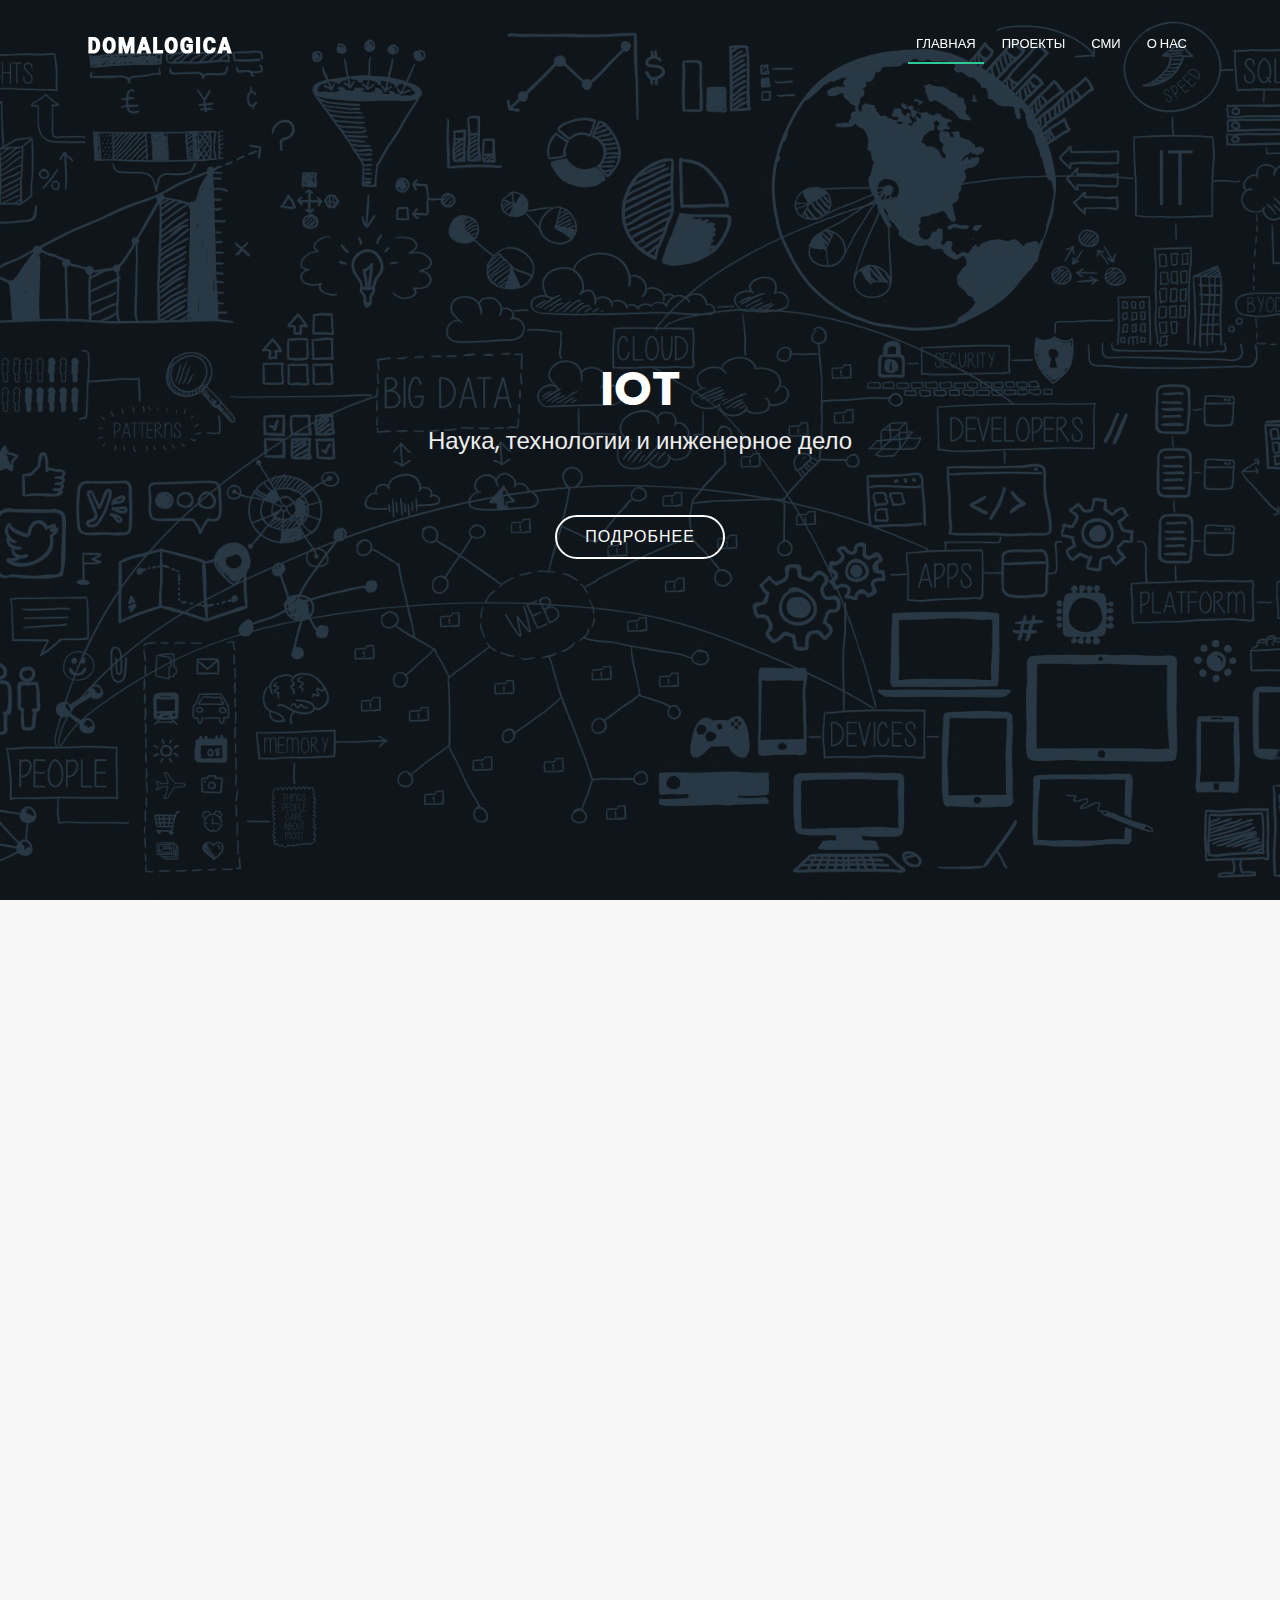
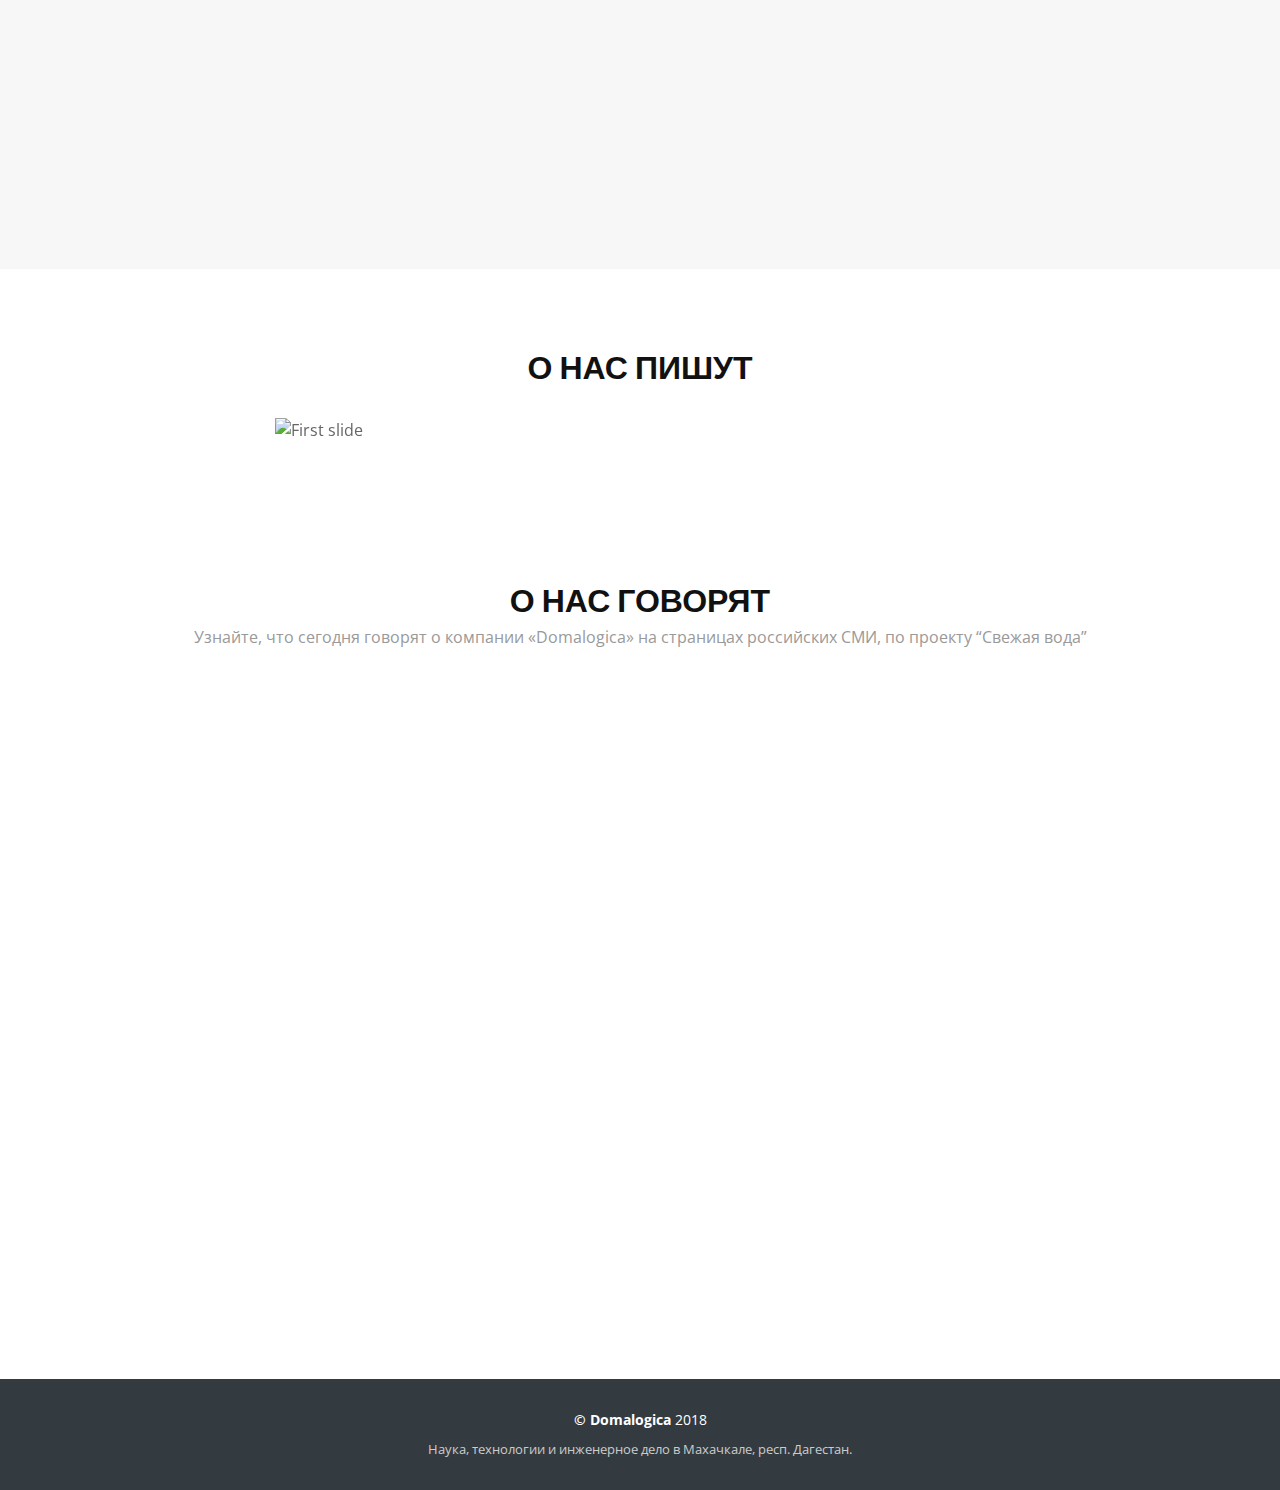
==== templates/index.html @ 46c14604 "new" ====
<!DOCTYPE html>
<html lang="en">
<head>
  <meta charset="utf-8">
  <title>Regna Bootstrap Template</title>
  <meta content="width=device-width, initial-scale=1.0" name="viewport">
  <meta content="" name="keywords">
  <meta content="" name="description">

  <!-- Favicons -->
  <link href="../static/img/favicon.png" rel="icon">
  <link href="../static/img/apple-touch-icon.png" rel="apple-touch-icon">

  <!-- Google Fonts -->
  <link href="https://fonts.googleapis.com/css?family=Open+Sans:300,300i,400,400i,700,700i|Poppins:300,400,500,700" rel="stylesheet">

  <!-- Bootstrap CSS File -->
  <link href="../static/bootstrap/css/bootstrap.min.css" rel="stylesheet">

  <!-- Libraries CSS Files -->
  <link href="../static/font-awesome/css/font-awesome.min.css" rel="stylesheet">
  <link href="../static/animate/animate.min.css" rel="stylesheet">

  <!-- Main Stylesheet File -->
  <link href="../static/css/style.css" rel="stylesheet">

  <link href="http://getbootstrap.ru/docs/v4-alpha/dist/css/bootstrap.css" rel="stylesheet">

  <style>
    .ggree {
      background: rgba(98, 98, 98, 0.73);
      border-radius: 5px;
      padding: 15px 10px 0;
      margin-bottom: 50px;
    }
    .ggrees {
      color: #fff !important;
      text-decoration: none;
    }
  </style>
  <link href="../static/lib/bootstrap/css/bootstrap.min.css" rel="stylesheet">
</head>

<body>

  <!--==========================
  Header
  ============================-->
  <header id="header">
    <div class="container">

      <div id="logo" class="pull-left">
        <a href="#hero"><img src="../static/img/logo.png" alt="" title="" /></img></a>
        <!-- Uncomment below if you prefer to use a text logo -->
        <!--<h1><a href="#hero">Regna</a></h1>-->
      </div>

      <nav id="nav-menu-container">
        <ul class="nav-menu">
          <li class="menu-active"><a href="#hero">Главная</a></li>
          <li><a href="#portfolio">Проекты</a></li>
          <li><a href="#services">СМИ</a></li>
          <!-- <li><a href="#team">Контакты</a></li> -->
          <li><a href="#about">О нас</a></li>
        </ul>
      </nav><!-- #nav-menu-container -->
    </div>
  </header><!-- #header -->

  <!--==========================
    Hero Section
  ============================-->
  <section id="hero">
    <div class="hero-container">
      <h1>IoT</h1>
      <h2>Наука, технологии и инженерное дело</h2>
      <a href="#portfolio" class="btn-get-started">Подробнее</a>
    </div>
  </section><!-- #hero -->

  <main id="main">


    <!--==========================
      Portfolio Section
    ============================-->
    <section id="portfolio">
      <div class="container wow fadeInUp">
        <div class="section-header">
          <h3 class="section-title">Проекты</h3>
        </div>
        <!-- <div class="row">

          <div class="col-lg-12">
            <ul id="portfolio-flters">
              <li data-filter=".filter-app, .filter-card, .filter-logo, .filter-web" class="filter-active">Все</li>
              <li data-filter=".filter-app">Лего Водомат</li>
              <li data-filter=".filter-card">HoReCa</li>
            </ul>
          </div>
        </div> -->

        <div class="row" id="portfolio-wrapper">
          <div class="col-lg-3 col-md-6 portfolio-item filter-app">
            <a href="../static/img/portfolio/6.jpg" target="_blank">
              <img src="../static/img/portfolio/6.jpg" alt="" style="width: 100%">
              <div class="details">
                <h4>Лего Водомат</h4>
                <span>Alored dono par</span>
              </div>
            </a>
          </div>

          <div class="col-lg-3 col-md-6 portfolio-item filter-web">
            <a href="../static/img/portfolio/1.jpg" target="_blank">
              <img src="../static/img/portfolio/1.jpg" alt="" style="width: 100%">
              <div class="details">
                <h4>Водомат пос.Ленинкент</h4>
                <span>Установка водомата в пос.Ленинкент</span>
              </div>
            </a>
          </div>

          <div class="col-lg-3 col-md-6 portfolio-item filter-app">
            <a href="../static/img/portfolio/7.jpg" target="_blank">
              <img src="../static/img/portfolio/7.jpg" alt="" style="width: 100%">
              <div class="details">
                <h4>Лего Водомат</h4>
                <span>Проектирование водомата</span>
              </div>
            </a>
          </div>

          <div class="col-lg-3 col-md-6 portfolio-item filter-card">
            <a href="../static/img/portfolio/2.jpg" target="_blank">
              <img src="../static/img/portfolio/2.jpg" alt="" style="width: 100%">
              <div class="details">
                <h4>HoReCa Водомат</h4>
                <span>Alored dono par</span>
              </div>
            </a>
          </div>

          <div class="col-lg-3 col-md-6 portfolio-item filter-card">
            <a href="../static/img/portfolio/3.jpg" target="_blank">
              <img src="../static/img/portfolio/3.jpg" alt="" style="width: 100%">
              <div class="details">
                <h4>HoReCa Водомат</h4>
                <span>Alored dono par</span>
              </div>
            </a>
          </div>

          <div class="col-lg-3 col-md-6 portfolio-item filter-web">
            <a href="../static/img/portfolio/4.jpg" target="_blank">
              <img src="../static/img/portfolio/4.jpg" alt="" style="width: 100%">
              <div class="details">
                <h4>Первый водомат</h4>
                <span>Выставка в г.Дербент</span>
              </div>
            </a>
          </div>

          <div class="col-lg-3 col-md-6 portfolio-item filter-card">
            <a href="../static/img/portfolio/5.jpg" target="_blank">
              <img src="../static/img/portfolio/5.jpg" alt="" style="width: 100%">
              <div class="details">
                <h4>HoReCa Водомат</h4>
                <span>Alored dono par</span>
              </div>
            </a>
          </div>

          <div class="col-lg-3 col-md-6 portfolio-item filter-app">
            <a href="../static/img/portfolio/8.jpg" target="_blank">
              <img src="../static/img/portfolio/8.jpg" alt="" style="width: 100%">
              <div class="details">
                <h4>Лего Водомат</h4>
                <span>Покраска водомата</span>
              </div>
            </a>
          </div>

        </div>

      </div>
    </section><!-- #portfolio -->




    <section id="contact">
              <div class="container wow fadeInUp" style="visibility: visible; animation-name: fadeInUp;">
                <div class="section-header justify-content-center">
                  <h3 class="section-title">Команда</h3>
                  <p class="section-description">Наша команда</p>
                </div>
              </div>

             

              <div class="container wow fadeInUp" style="visibility: visible; animation-name: fadeInUp;">
                <div class="row justify-content-center">
                  
                  <div class="container">
                          <div class="row about-container">

                            <div class="col-lg-12 content order-lg-1 order-2">
      
                              <p>
                                <img src="../static/img/com.jpg" alt="" style="max-width: 100%">
                              </p>
                              <br>
                            </div>

                          </div>

                        </div>
       



              </div>    </div>
            </section>
 




            <section id="services">
                  <div class="container">
                    <div class="section-header">
                      <h3 class="section-title">О нас пишут</h3>
                      <br>          
                    </div>

                    <div class="row justify-content-center">
                    <div class="col-md-8">
                      <div class="centerBlock">
                     <div id="carousel-example-generic" class="carousel slide" data-ride="carousel">
                     <div class="carousel-inner" role="listbox">
                       <div class="carousel-item bbl active">
                         <img src="https://cdn1.tass.ru/width/744_b12f2926/tass/m2/uploads/i/20171109/4595825.jpg" alt="First slide">
                         <div class="carousel-caption ggree">
                          <a href="http://tass.ru/v-strane/4714518" target="_blank">
                             <h3 class="ggrees">TASS.RU</h3>
                             <p class="ggrees">Жители Дагестана получили возможность купить воду и бытовую технику за биткойны</p>
                          </a>
                           </div>
                       </div>
                       <div class="carousel-item bbl">
                         <img src="http://md-gazeta.ru/wp-content/uploads/2018/02/IMG_3975-e1517848309547.jpg" alt="Second slide">
                         <div class="carousel-caption ggree">
                          <a href="http://md-gazeta.ru/news/34086" target="_blank">
                             <h3 class="ggrees">MD-GAZETA.RU</h3>
                             <p class="ggrees">Остаться в живых. Корреспондент «Молодежки» хлебнула воды из КОРа</p>
                          </a>
                           </div>
                       </div>
                       <div class="carousel-item bbl">
                         <img src="https://phototass4.cdnvideo.ru/width/744_b12f2926/tass/m2/uploads/i/20180202/4640935.jpg" alt="Third slide">
                         <div class="carousel-caption ggree">
                          <a href="http://tass.ru/ekonomika/4924683" target="_blank">
                             <h3 class="ggrees">TASS.RU</h3>
                             <p class="ggrees">Компания по установке водоматов запустила первую продажу токенов в Дагестане</p>
                          </a>
                        </div>
                       </div>

                       <div class="carousel-item bbl">
                         <img src="../static/img/um.jpg" alt="Third1 slide">
                         <div class="carousel-caption ggree">
                          <a href="http://www.rgvktv.ru/vremya-novostej-makhachkala/38122" target="_blank">
                             <h3 class="ggrees">RGVKTV.RU</h3>
                             <p class="ggrees">Проект "Умная емкость"</p>
                          </a>
                           </div>
                       </div>

                       <div class="carousel-item bbl">
                         <img src="http://img1.stavropolye.tv/0ef901120ac2f4b65eae0fbc3004ea27.jpg" alt="Third2 slide">
                         <div class="carousel-caption ggree">
                          <a href="http://www.stavropolye.tv/sfdnews/view/89902" target="_blank">
                             <h3 class="ggrees">STAVROPOLYE.TV</h3>
                             <p class="ggrees">"Умная емкость" для экономии воды</p>
                          </a>
                           </div>
                       </div>

                       <div class="carousel-item bbl">
                         <img src="http://kavpolit.com/media/upload/images/dagestan/umnaya_emkost.jpg" alt="Third3 slide">
                         <div class="carousel-caption ggree">
                          <a href="https://etokavkaz.ru/news/4314" target="_blank">
                             <h3 class="ggrees">ETOKAVKAZ.RU</h3>
                             <p class="ggrees">Махачкалинцы придумали прибор, который защитит от перебоев с водой</p>
                          </a>
                           </div>
                       </div>

                       <div class="carousel-item bbl">
                         <img src="http://www.pavilionmag.ru/uploads/4a54c9b2f95d25af8f9a474cff2ad8f2.png" alt="Third3 slide">
                         <div class="carousel-caption ggree">
                          <a href="http://www.pavilionmag.ru/article/sovremennyie-tehnologii-po-dag-874" target="_blank">
                             <h3 class="ggrees">PAVILIONMAG.RU</h3>
                             <p class="ggrees">Современные технологии по-дагестански</p>
                          </a>
                           </div>
                       </div>

                       <div class="carousel-item bbl">
                         <img src="https://cdn3.etokavkaz.ru/width/800_2289c446/etokavkaz/9/f/9f188b766b591dd0303a46f484bb6526ec7866ac.jpg" alt="Third3 slide">
                         <div class="carousel-caption ggree">
                          <a href="https://etokavkaz.ru/nauchnyi-podkhod/a-eshche-ono-prishlet-vam-sms" target="_blank">
                             <h3 class="ggrees">ETOKAVKAZ.RU</h3>
                             <p class="ggrees">А еще оно пришлет вам SMS</p>
                          </a>
                           </div>
                       </div>


                     </div>
                     <a class="left carousel-control" href="#carousel-example-generic" role="button" data-slide="prev">
                       <span class="icon-prev" aria-hidden="true"></span>
                       <span class="sr-only">Previous</span>
                     </a>
                     <a class="right carousel-control" href="#carousel-example-generic" role="button" data-slide="next">
                       <span class="icon-next" aria-hidden="true"></span>
                       <span class="sr-only">Next</span>
                     </a>
                   </div>
                   </div>
                   </div>
                   </div>
                   </div>
                </section>




                <section id="about">
                    <div class="container">
                      <div class="section-header">
                    <h3 class="section-title">О нас говорят</h3>
                    <p class="section-description">Узнайте, что сегодня говорят о компании «Domalogica» на страницах российских СМИ, по проекту “Свежая вода”</p>
                        <br>          
                      </div>

                      <div class="row justify-content-center">
                      <div class="col-md-8">
                        <div class="centerBlock">
                       <div id="carousel-example-generics" class="carousel slide" data-ride="carousel">
                       <div class="carousel-inner" role="listbox">
                         <div class="carousel-item ddl active">
                           <iframe width="100%" height="550" src="https://www.youtube.com/embed/8xvJB1TI9HU" frameborder="0" allow="autoplay; encrypted-media" allowfullscreen></iframe>
                         </div>


                         <div class="carousel-item ddl">
                           <iframe width="100%" height="550" src="https://www.youtube.com/embed/r-e0L-_Mz4k" frameborder="0" allow="autoplay; encrypted-media" allowfullscreen></iframe>
                         </div>


                         <div class="carousel-item ddl">
                          <iframe width="100%" height="550" src="https://www.youtube.com/embed/M7YLgJGJgno" frameborder="0" allow="autoplay; encrypted-media" allowfullscreen></iframe>
                         </div>


                         <div class="carousel-item ddl">
                          <iframe width="100%" height="550" src="https://www.youtube.com/embed/8wfYPd29oak" frameborder="0" allow="autoplay; encrypted-media" allowfullscreen></iframe>
                         </div>

                       </div>
                       <a class="left carousel-control" href="#carousel-example-generics" role="button" data-slide="prev">
                         <span class="icon-prev" aria-hidden="true"></span>
                         <span class="sr-only">Previous</span>
                       </a>
                       <a class="right carousel-control" href="#carousel-example-generics" role="button" data-slide="next">
                         <span class="icon-next" aria-hidden="true"></span>
                         <span class="sr-only">Next</span>
                       </a>
                     </div>
                     </div>
                     </div>
                     </div>
                     </div>
                  </section><!-- #services -->



  </main>

  <!--==========================
    Footer
  ============================-->
  <footer id="footer">
    <div class="footer-top">
      <div class="container">

      </div>
    </div>

    <div class="container">
      <div class="copyright">
        <strong>&copy; Domalogica</strong> 2018
      </div>
      <div class="credits">
        Наука, технологии и инженерное дело в Махачкале, респ. Дагестан.
      </div>
    </div>
  </footer><!-- #footer -->

  <a href="#" class="back-to-top"><i class="fa fa-chevron-up"></i></a>
  <!-- JavaScript Libraries -->
  <script src="../static/jquery/jquery.min.js"></script>
  <script src="http://getbootstrap.ru/docs/v4-alpha/dist/js/bootstrap.js"></script>

  <script src="../static/bootstrap/js/bootstrap.bundle.min.js"></script>
  <script src="../static/easing/easing.min.js"></script>
  <script src="../static/wow/wow.min.js"></script>

  <script src="../static/superfish/superfish.min.js"></script>
  <!-- Contact Form JavaScript File -->
  <script src="../static/contactform/contactform.js"></script>

  <!-- Template Main Javascript File -->
  <script src="../static/js/main.js"></script>
</body>
</html>
---- static/css/style.css ----
/*
  Theme Name: Regna
  Theme URL: https://bootstrapmade.com/regna-bootstrap-onepage-template/
  Author: BootstrapMade.com
  License: https://bootstrapmade.com/license/
*/
/*--------------------------------------------------------------
# General
--------------------------------------------------------------*/
body {
  background: #0e161c;
  color: #666666;
  font-family: "Open Sans", sans-serif;
}

a {
  color: #2dc997;
}

a:hover, a:active, a:focus {
  color: #2dca98;
  outline: none;
  text-decoration: none;
}

p {
  padding: 0;
  margin: 0 0 30px 0;
}

h1, h2, h3, h4, h5, h6 {
  font-family: "Poppins", sans-serif;
  font-weight: 400;
  margin: 0 0 20px 0;
  padding: 0;
}

/* Prelaoder */
#preloader {
  position: fixed;
  left: 0;
  top: 0;
  z-index: 999;
  width: 100%;
  height: 100%;
  overflow: visible;
  background: #fff url("../img/preloader.svg") no-repeat center center;
}

/* Back to top button */
.back-to-top {
  position: fixed;
  display: none;
  background: rgba(0, 0, 0, 0.2);
  color: #fff;
  padding: 6px 12px 9px 12px;
  font-size: 16px;
  border-radius: 2px;
  right: 15px;
  bottom: 15px;
  transition: background 0.5s;
}

@media (max-width: 768px) {
  .back-to-top {
    bottom: 15px;
  }
}

.back-to-top:focus {
  background: rgba(0, 0, 0, 0.2);
  color: #fff;
  outline: none;
}

.back-to-top:hover {
  background: #2dc997;
  color: #fff;
}

/*--------------------------------------------------------------
# Header
--------------------------------------------------------------*/
#header {
  padding: 30px 0;
  height: 92px;
  position: fixed;
  left: 0;
  top: 0;
  right: 0;
  transition: all 0.5s;
  z-index: 997;
}

#header #logo {
  float: left;
}

#header #logo h1 {
  font-size: 36px;
  margin: 0;
  padding: 6px 0;
  line-height: 1;
  font-family: "Poppins", sans-serif;
  font-weight: 700;
  letter-spacing: 3px;
  text-transform: uppercase;
}

#header #logo h1 a, #header #logo h1 a:hover {
  color: #fff;
}

#header #logo img {
  padding: 0;
  margin: 0;
}

@media (max-width: 768px) {
  #header #logo h1 {
    font-size: 26px;
  }
  #header #logo img {
    max-height: 40px;
  }
}

#header.header-fixed {
  background: rgb(52, 59, 64);
  padding: 20px 0;
  height: 72px;
  transition: all 0.5s;
}

/*--------------------------------------------------------------
# Hero Section
--------------------------------------------------------------*/
#hero {
  display: table;
  width: 100%;
  height: 100vh;
  background: url(../img/hero-bg.jpg) top center fixed;
  background-size: cover;
}

#hero .hero-container {
  background: rgba(0, 0, 0, 0.6);
  display: table-cell;
  margin: 0;
  padding: 0 10px;
  text-align: center;
  vertical-align: middle;
}

#hero h1 {
  margin: 30px 0 10px 0;
  font-size: 48px;
  font-weight: 700;
  line-height: 56px;
  text-transform: uppercase;
  color: #fff;
}

@media (max-width: 768px) {
  #hero h1 {
    font-size: 28px;
    line-height: 36px;
  }
}

#hero h2 {
  color: #eee;
  margin-bottom: 50px;
  font-size: 24px;
}

@media (max-width: 768px) {
  #hero h2 {
    font-size: 18px;
    line-height: 24px;
    margin-bottom: 30px;
  }
}

#hero .btn-get-started {
  font-family: "Poppins", sans-serif;
  text-transform: uppercase;
  font-weight: 500;
  font-size: 16px;
  letter-spacing: 1px;
  display: inline-block;
  padding: 8px 28px;
  border-radius: 50px;
  transition: 0.5s;
  margin: 10px;
  border: 2px solid #fff;
  color: #fff;
}

#hero .btn-get-started:hover {
  background: #2dc997;
  border: 2px solid #2dc997;
}

/*--------------------------------------------------------------
# Navigation Menu
--------------------------------------------------------------*/
/* Nav Menu Essentials */
.nav-menu, .nav-menu * {
  margin: 0;
  padding: 0;
  list-style: none;
}

.nav-menu ul {
  position: absolute;
  display: none;
  top: 100%;
  left: 0;
  z-index: 99;
}

.nav-menu li {
  position: relative;
  white-space: nowrap;
}

.nav-menu > li {
  float: left;
}

.nav-menu li:hover > ul,
.nav-menu li.sfHover > ul {
  display: block;
}

.nav-menu ul ul {
  top: 0;
  left: 100%;
}

.nav-menu ul li {
  min-width: 180px;
}

/* Nav Menu Arrows */
.sf-arrows .sf-with-ul {
  padding-right: 30px;
}

.sf-arrows .sf-with-ul:after {
  content: "\f107";
  position: absolute;
  right: 15px;
  font-family: FontAwesome;
  font-style: normal;
  font-weight: normal;
}

.sf-arrows ul .sf-with-ul:after {
  content: "\f105";
}

/* Nav Meu Container */
#nav-menu-container {
  float: right;
  margin: 0;
}

@media (max-width: 768px) {
  #nav-menu-container {
    display: none;
  }
}

/* Nav Meu Styling */
.nav-menu a {
  padding: 0 8px 10px 8px;
  text-decoration: none;
  display: inline-block;
  color: #fff;
  font-family: "Poppins", sans-serif;
  font-weight: 400;
  text-transform: uppercase;
  font-size: 13px;
  outline: none;
}

.nav-menu > li {
  margin-left: 10px;
}

.nav-menu > li > a:before {
  content: "";
  position: absolute;
  width: 100%;
  height: 2px;
  bottom: 0;
  left: 0;
  background-color: #2dc997;
  visibility: hidden;
  -webkit-transform: scaleX(0);
  transform: scaleX(0);
  -webkit-transition: all 0.3s ease-in-out 0s;
  transition: all 0.3s ease-in-out 0s;
}

.nav-menu a:hover:before, .nav-menu li:hover > a:before, .nav-menu .menu-active > a:before {
  visibility: visible;
  -webkit-transform: scaleX(1);
  transform: scaleX(1);
}

.nav-menu ul {
  margin: 4px 0 0 0;
  border: 1px solid #e7e7e7;
}

.nav-menu ul li {
  background: #fff;
}

.nav-menu ul li:first-child {
  border-top: 0;
}

.nav-menu ul li a {
  padding: 10px;
  color: #333;
  transition: 0.3s;
  display: block;
  font-size: 13px;
  text-transform: none;
}

.nav-menu ul li a:hover {
  background: #2dc997;
  color: #fff;
}

.nav-menu ul ul {
  margin: 0;
}

/* Mobile Nav Toggle */
#mobile-nav-toggle {
  position: fixed;
  right: 0;
  top: 0;
  z-index: 999;
  margin: 20px 20px 0 0;
  border: 0;
  background: none;
  font-size: 24px;
  display: none;
  transition: all 0.4s;
  outline: none;
  cursor: pointer;
}

#mobile-nav-toggle i {
  color: #fff;
}

@media (max-width: 768px) {
  #mobile-nav-toggle {
    display: inline;
  }
}

/* Mobile Nav Styling */
#mobile-nav {
  position: fixed;
  top: 0;
  padding-top: 18px;
  bottom: 0;
  z-index: 998;
  background: rgba(52, 59, 64, 0.9);
  left: -260px;
  width: 260px;
  overflow-y: auto;
  transition: 0.4s;
}

#mobile-nav ul {
  padding: 0;
  margin: 0;
  list-style: none;
}

#mobile-nav ul li {
  position: relative;
}

#mobile-nav ul li a {
  color: #fff;
  font-size: 16px;
  overflow: hidden;
  padding: 10px 22px 10px 15px;
  position: relative;
  text-decoration: none;
  width: 100%;
  display: block;
  outline: none;
}

#mobile-nav ul li a:hover {
  color: #fff;
}

#mobile-nav ul li li {
  padding-left: 30px;
}

#mobile-nav ul .menu-has-children i {
  position: absolute;
  right: 0;
  z-index: 99;
  padding: 15px;
  cursor: pointer;
  color: #fff;
}

#mobile-nav ul .menu-has-children i.fa-chevron-up {
  color: #2dc997;
}

#mobile-nav ul .menu-item-active {
  color: #2dc997;
}

#mobile-body-overly {
  width: 100%;
  height: 100%;
  z-index: 997;
  top: 0;
  left: 0;
  position: fixed;
  background: rgba(52, 59, 64, 0.9);
  display: none;
}

/* Mobile Nav body classes */
body.mobile-nav-active {
  overflow: hidden;
}

body.mobile-nav-active #mobile-nav {
  left: 0;
}

body.mobile-nav-active #mobile-nav-toggle {
  color: #fff;
}

/*--------------------------------------------------------------
# Sections
--------------------------------------------------------------*/
/* Sections Header
--------------------------------*/
.section-header .section-title {
  font-size: 32px;
  color: #111;
  text-transform: uppercase;
  text-align: center;
  font-weight: 700;
  margin-bottom: 5px;
}

.section-header .section-description {
  text-align: center;
  padding-bottom: 40px;
  color: #999;
}

/* About Us Section
--------------------------------*/
#about {
  background: #fff;
  padding: 80px 0;
}

#about .about-container .background {
  min-height: 300px;
  background: url(../img/about-img.jpg) center top no-repeat;
  margin-bottom: 10px;
}

#about .about-container .content {
  background: #fff;
}

#about .about-container .title {
  color: #333;
  font-weight: 700;
  font-size: 32px;
}

@media (max-width: 768px) {
  #about .about-container .title {
    padding-top: 15px;
  }
}

#about .about-container p {
  line-height: 26px;
}

#about .about-container p:last-child {
  margin-bottom: 0;
}

#about .about-container .icon-box {
  background: #fff;
  background-size: cover;
  padding: 0 0 30px 0;
}

#about .about-container .icon-box .icon {
  float: left;
  background: #fff;
  padding: 16px;
  border-radius: 50%;
  border: 2px solid #2dc997;
}

#about .about-container .icon-box .icon i {
  color: #2dc997;
  font-size: 24px;
}

#about .about-container .icon-box .title {
  margin-left: 80px;
  font-weight: 500;
  margin-bottom: 5px;
  font-size: 18px;
  text-transform: uppercase;
}

#about .about-container .icon-box .title a {
  color: #111;
}

#about .about-container .icon-box .description {
  margin-left: 80px;
  line-height: 24px;
  font-size: 14px;
}

/* Facts Section
--------------------------------*/
#facts {
  background: #f7f7f7;
  padding: 80px 0 60px 0;
}

#facts .counters span {
  font-size: 48px;
  display: block;
  color: #2dc997;
}

#facts .counters p {
  padding: 0;
  margin: 0 0 20px 0;
  font-family: "Poppins", sans-serif;
  font-size: 14px;
}

/* Services Section
--------------------------------*/
#services {
  background: #fff;
  background-size: cover;
  padding: 80px 0 60px 0;
}

#services .box {
  padding: 50px 20px;
  margin-bottom: 50px;
  text-align: center;
  border: 1px solid #e6e6e6;
  height: 200px;
  position: relative;
  background: #fafafa;
}

#services .icon {
  position: absolute;
  top: -36px;
  left: calc(50% - 36px);
  transition: 0.2s;
  border-radius: 50%;
  display: inline-block;
  border: 6px solid #fff;
}

#services .icon a {
  display: inline-block;
  background: #2dc997;
  border: 2px solid #2dc997;
  padding: 16px;
  border-radius: 50%;
  transition: 0.3s;
}

#services .icon i {
  color: #fff;
  font-size: 24px;
}

#services .box:hover .icon i {
  color: #2dc997;
}

#services .box:hover .icon a {
  color: #2dc997;
  background: #fff;
}

#services .title {
  font-weight: 700;
  font-size: 18px;
  margin-bottom: 15px;
  text-transform: uppercase;
}

#services .title a {
  color: #111;
}

#services .description {
  font-size: 14px;
  line-height: 24px;
}

/* Call To Action Section
--------------------------------*/
#call-to-action {
  background: linear-gradient(rgba(0, 0, 0, 0.6), rgba(0, 0, 0, 0.6)), url(../img/call-to-action-bg.jpg) fixed center center;
  background-size: cover;
  padding: 80px 0;
}

#call-to-action .cta-title {
  color: #fff;
  font-size: 28px;
  font-weight: 700;
}

#call-to-action .cta-text {
  color: #fff;
}

@media (min-width: 769px) {
  #call-to-action .cta-btn-container {
    display: flex;
    align-items: center;
    justify-content: flex-end;
  }
}

#call-to-action .cta-btn {
  font-family: "Poppins", sans-serif;
  text-transform: uppercase;
  font-weight: 500;
  font-size: 16px;
  letter-spacing: 1px;
  display: inline-block;
  padding: 8px 30px;
  border-radius: 50px;
  transition: 0.5s;
  margin: 10px;
  border: 2px solid #fff;
  color: #fff;
}

#call-to-action .cta-btn:hover {
  background: #2dc997;
  border: 2px solid #2dc997;
}

/* Portfolio Section
--------------------------------*/
#portfolio {
  background: #f7f7f7;
  padding: 80px 0;
}

#portfolio #portfolio-wrapper {
  padding-right: 15px;
}

#portfolio #portfolio-flters {
  padding: 0;
  margin: 0 0 45px 0;
  list-style: none;
  text-align: center;
}

#portfolio #portfolio-flters li {
  cursor: pointer;
  margin: 0 10px;
  display: inline-block;
  padding: 10px 22px;
  font-size: 12px;
  line-height: 20px;
  color: #666666;
  border-radius: 4px;
  text-transform: uppercase;
  background: #fff;
  margin-bottom: 5px;
  transition: all 0.3s ease-in-out;
}

#portfolio #portfolio-flters li:hover, #portfolio #portfolio-flters li.filter-active {
  background: #2dc997;
  color: #fff;
}

#portfolio .portfolio-item {
  position: relative;
  height: 200px;
  overflow: hidden !important;
  margin-bottom: 15px;
  transition: all 350ms ease;
  transform: scale(1);
}

#portfolio .portfolio-item a {
  display: block;
  margin-right: 15px;
}

#portfolio .portfolio-item img {
  position: relative;
  top: 0;
  transition: all 600ms cubic-bezier(0.645, 0.045, 0.355, 1);
}

#portfolio .portfolio-item .details {
  height: 50px;
  background: #2dc997;
  position: absolute;
  width: 100%;
  height: 50px;
  bottom: -50px;
  transition: all 300ms cubic-bezier(0.645, 0.045, 0.355, 1);
}

#portfolio .portfolio-item .details h4 {
  font-size: 14px;
  font-weight: 700;
  color: #fff;
  padding: 8px 0 2px 8px;
  margin: 0;
}

#portfolio .portfolio-item .details span {
  display: block;
  color: #fff;
  font-size: 13px;
  padding-left: 8px;
}

#portfolio .portfolio-item:hover .details {
  bottom: 0;
}

#portfolio .portfolio-item:hover img {
  top: -30px;
}

/* Team Section
--------------------------------*/
#team {
  background: #fff;
  padding: 80px 0 60px 0;
}

#team .member {
  text-align: center;
  margin-bottom: 20px;
}

#team .member .pic {
  margin-bottom: 15px;
  overflow: hidden;
  height: 260px;
}

#team .member .pic img {
  max-width: 100%;
}

#team .member h4 {
  font-weight: 700;
  margin-bottom: 2px;
  font-size: 18px;
}

#team .member span {
  font-style: italic;
  display: block;
  font-size: 13px;
}

#team .member .social {
  margin-top: 15px;
}

#team .member .social a {
  color: #b3b3b3;
}

#team .member .social a:hover {
  color: #2dc997;
}

#team .member .social i {
  font-size: 18px;
  margin: 0 2px;
}

/* Contact Section
--------------------------------*/
#contact {
  background: #f7f7f7;
  padding: 80px 0 40px 0;
}

#contact #google-map {
  height: 300px;
  margin-bottom: 20px;
}

#contact .info {
  color: #333333;
}

#contact .info i {
  font-size: 32px;
  color: #2dc997;
  float: left;
}

#contact .info p {
  padding: 0 0 10px 50px;
  margin-bottom: 20px;
  line-height: 22px;
  font-size: 14px;
}

#contact .info .email p {
  padding-top: 5px;
}

#contact .social-links {
  padding-bottom: 20px;
}

#contact .social-links a {
  font-size: 18px;
  display: inline-block;
  background: #333;
  color: #fff;
  line-height: 1;
  padding: 8px 0;
  border-radius: 50%;
  text-align: center;
  width: 36px;
  height: 36px;
  transition: 0.3s;
}

#contact .social-links a:hover {
  background: #2dc997;
  color: #fff;
}

#contact .form #sendmessage {
  color: #2dc997;
  border: 1px solid #2dc997;
  display: none;
  text-align: center;
  padding: 15px;
  font-weight: 600;
  margin-bottom: 15px;
}

#contact .form #errormessage {
  color: red;
  display: none;
  border: 1px solid red;
  text-align: center;
  padding: 15px;
  font-weight: 600;
  margin-bottom: 15px;
}

#contact .form #sendmessage.show, #contact .form #errormessage.show, #contact .form .show {
  display: block;
}

#contact .form .validation {
  color: red;
  display: none;
  margin: 0 0 20px;
  font-weight: 400;
  font-size: 13px;
}

#contact .form input, #contact .form textarea {
  border-radius: 0;
  box-shadow: none;
  font-size: 14px;
}

#contact .form button[type="submit"] {
  background: #2dc997;
  border: 0;
  padding: 10px 24px;
  color: #fff;
  transition: 0.4s;
}

#contact .form button[type="submit"]:hover {
  background: #51d8ad;
}

/*--------------------------------------------------------------
# Footer
--------------------------------------------------------------*/
#footer {
  background: #343b40;
  padding: 30px 0;
  color: #fff;
  font-size: 14px;
}

#footer .copyright {
  text-align: center;
}

#footer .credits {
  padding-top: 10px;
  text-align: center;
  font-size: 13px;
  color: #ccc;
}






.carousel-inner h3 {
 background-color: rgba(20, 49, 68, 0.6);
 padding: 20px;
 animation: anime-H3 1.3s ease-out;
}
.carousel-inner p {
 font-size: 18px;
 background-color: rgba(30,29,29, 0.6);
 padding: 20px;
 animation: anime-P 1.6s ease-out;
}

@keyframes anime-H3 {
 from {
  opacity: 0;
  transform: translateX(-2000px);
 }
 to {
  opacity: 1;
  transform: translateX(0);
 }
}
@keyframes anime-P {
 from {
  opacity: 0;
  transform: translateX(2000px);
 }
 to {
  opacity: 1;
  transform: translateX(0);
 }
}
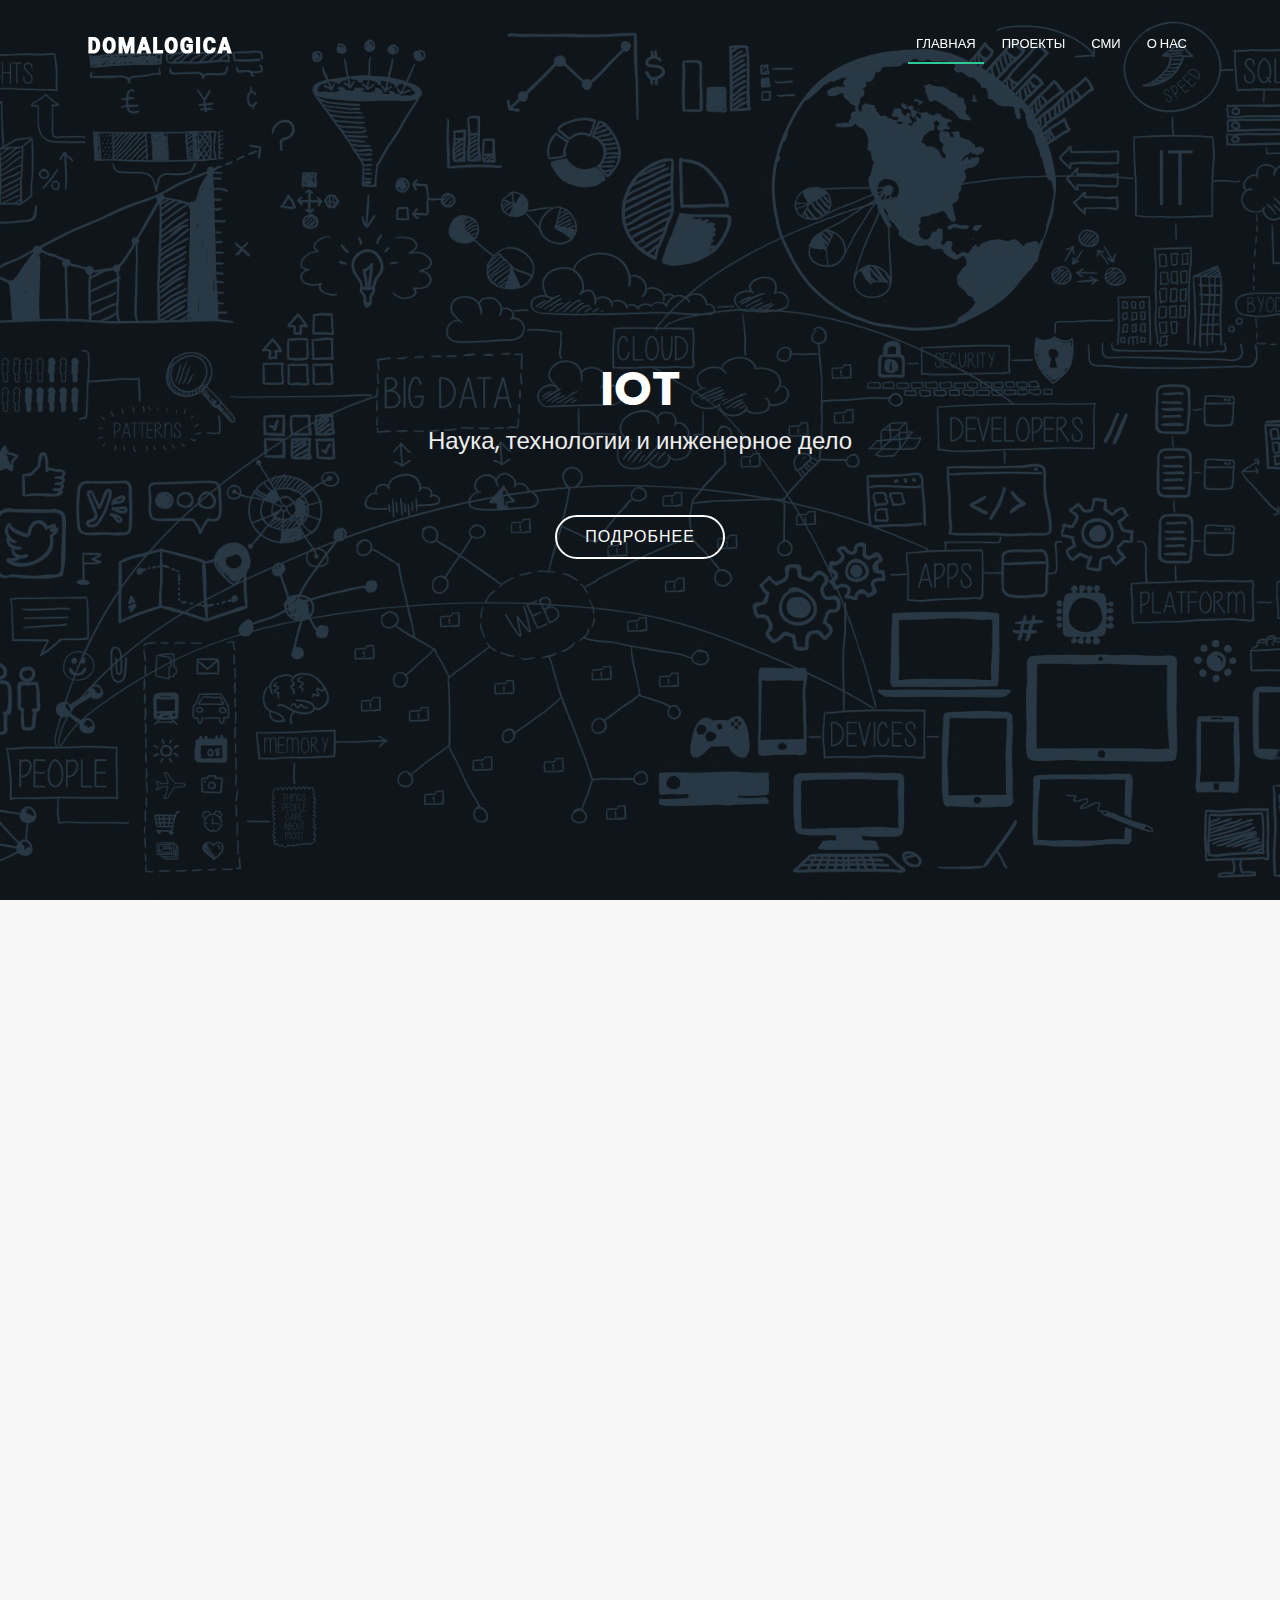
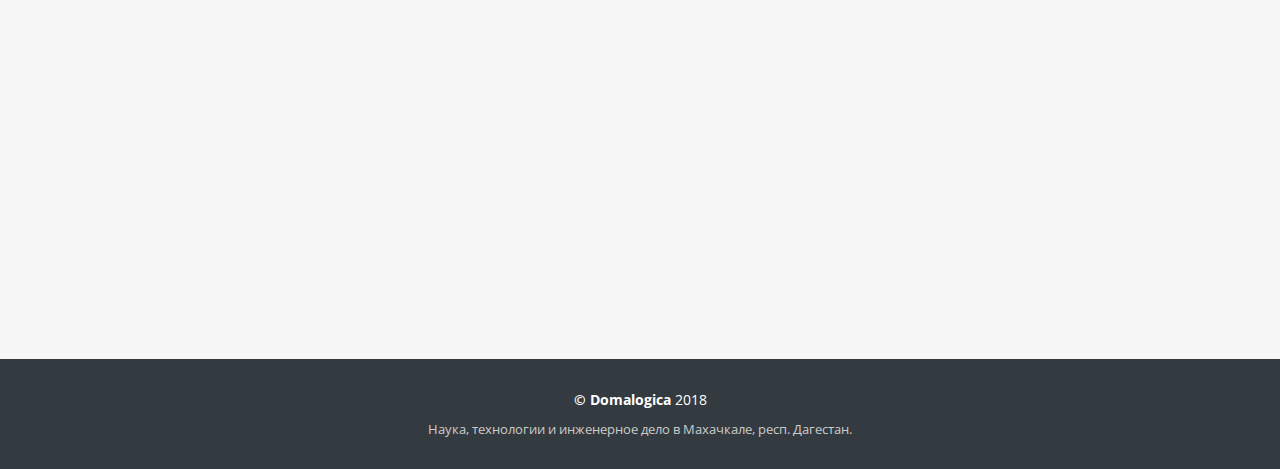
==== commit 83e8889c: "new" ====
--- a/templates/index.html
+++ b/templates/index.html
@@ -99,92 +99,103 @@
             </ul>
           </div>
         </div> -->
+        <div class="row">
+
+          <div class="col-lg-12">
+            <ul id="portfolio-flters">
+              <li data-filter=".filter-app, .filter-card, .filter-logo, .filter-web" class="filter-active">Все</li>
+              <li data-filter=".filter-app">Лего Водомат</li>
+              <li data-filter=".filter-card">HoReCa</li>
+            </ul>
+          </div>
+        </div>
+
 
         <div class="row" id="portfolio-wrapper">
-          <div class="col-lg-3 col-md-6 portfolio-item filter-app">
-            <a href="../static/img/portfolio/6.jpg" target="_blank">
-              <img src="../static/img/portfolio/6.jpg" alt="" style="width: 100%">
-              <div class="details">
-                <h4>Лего Водомат</h4>
-                <span>Alored dono par</span>
-              </div>
-            </a>
-          </div>
-
-          <div class="col-lg-3 col-md-6 portfolio-item filter-web">
-            <a href="../static/img/portfolio/1.jpg" target="_blank">
-              <img src="../static/img/portfolio/1.jpg" alt="" style="width: 100%">
-              <div class="details">
-                <h4>Водомат пос.Ленинкент</h4>
-                <span>Установка водомата в пос.Ленинкент</span>
-              </div>
-            </a>
-          </div>
-
-          <div class="col-lg-3 col-md-6 portfolio-item filter-app">
-            <a href="../static/img/portfolio/7.jpg" target="_blank">
-              <img src="../static/img/portfolio/7.jpg" alt="" style="width: 100%">
-              <div class="details">
-                <h4>Лего Водомат</h4>
-                <span>Проектирование водомата</span>
-              </div>
-            </a>
-          </div>
-
-          <div class="col-lg-3 col-md-6 portfolio-item filter-card">
-            <a href="../static/img/portfolio/2.jpg" target="_blank">
-              <img src="../static/img/portfolio/2.jpg" alt="" style="width: 100%">
-              <div class="details">
-                <h4>HoReCa Водомат</h4>
-                <span>Alored dono par</span>
-              </div>
-            </a>
-          </div>
-
-          <div class="col-lg-3 col-md-6 portfolio-item filter-card">
-            <a href="../static/img/portfolio/3.jpg" target="_blank">
-              <img src="../static/img/portfolio/3.jpg" alt="" style="width: 100%">
-              <div class="details">
-                <h4>HoReCa Водомат</h4>
-                <span>Alored dono par</span>
-              </div>
-            </a>
-          </div>
-
-          <div class="col-lg-3 col-md-6 portfolio-item filter-web">
-            <a href="../static/img/portfolio/4.jpg" target="_blank">
-              <img src="../static/img/portfolio/4.jpg" alt="" style="width: 100%">
-              <div class="details">
-                <h4>Первый водомат</h4>
-                <span>Выставка в г.Дербент</span>
-              </div>
-            </a>
-          </div>
-
-          <div class="col-lg-3 col-md-6 portfolio-item filter-card">
-            <a href="../static/img/portfolio/5.jpg" target="_blank">
-              <img src="../static/img/portfolio/5.jpg" alt="" style="width: 100%">
-              <div class="details">
-                <h4>HoReCa Водомат</h4>
-                <span>Alored dono par</span>
-              </div>
-            </a>
-          </div>
-
-          <div class="col-lg-3 col-md-6 portfolio-item filter-app">
-            <a href="../static/img/portfolio/8.jpg" target="_blank">
-              <img src="../static/img/portfolio/8.jpg" alt="" style="width: 100%">
-              <div class="details">
-                <h4>Лего Водомат</h4>
-                <span>Покраска водомата</span>
-              </div>
-            </a>
-          </div>
-
-        </div>
-
-      </div>
-    </section><!-- #portfolio -->
+                 <div class="col-lg-3 col-md-6 portfolio-item filter-app">
+                   <a href="../static/img/portfolio/6.jpg" target="_blank">
+                     <img src="../static/img/portfolio/6.jpg" alt="" style="width: 100%">
+                     <div class="details">
+                       <h4>Лего Водомат</h4>
+                       <span>Первое выпуск</span>
+                     </div>
+                   </a>
+                 </div>
+
+                 <div class="col-lg-3 col-md-6 portfolio-item filter-web">
+                   <a href="../static/img/portfolio/1.jpg" target="_blank">
+                     <img src="../static/img/portfolio/1.jpg" alt="" style="width: 100%">
+                     <div class="details">
+                       <h4>Водомат пос.Ленинкент</h4>
+                       <span>Установка водомата в пос.Ленинкент</span>
+                     </div>
+                   </a>
+                 </div>
+
+                 <div class="col-lg-3 col-md-6 portfolio-item filter-app">
+                   <a href="../static/img/portfolio/7.jpg" target="_blank">
+                     <img src="../static/img/portfolio/7.jpg" alt="" style="width: 100%">
+                     <div class="details">
+                       <h4>Лего Водомат</h4>
+                       <span>Проектирование водомата</span>
+                     </div>
+                   </a>
+                 </div>
+
+                 <div class="col-lg-3 col-md-6 portfolio-item filter-card">
+                   <a href="../static/img/portfolio/2.jpg" target="_blank">
+                     <img src="../static/img/portfolio/2.jpg" alt="" style="width: 100%">
+                     <div class="details">
+                       <h4>HoReCa Водомат</h4>
+                       <span>Alored dono par</span>
+                     </div>
+                   </a>
+                 </div>
+
+                 <div class="col-lg-3 col-md-6 portfolio-item filter-card">
+                   <a href="../static/img/portfolio/3.jpg" target="_blank">
+                     <img src="../static/img/portfolio/3.jpg" alt="" style="width: 100%">
+                     <div class="details">
+                       <h4>HoReCa Водомат</h4>
+                       <span>Alored dono par</span>
+                     </div>
+                   </a>
+                 </div>
+
+                 <div class="col-lg-3 col-md-6 portfolio-item filter-web">
+                   <a href="../static/img/portfolio/4.jpg" target="_blank">
+                     <img src="../static/img/portfolio/4.jpg" alt="" style="width: 100%">
+                     <div class="details">
+                       <h4>Первый водомат</h4>
+                       <span>Выставка в г.Дербент</span>
+                     </div>
+                   </a>
+                 </div>
+
+                 <div class="col-lg-3 col-md-6 portfolio-item filter-card">
+                   <a href="../static/img/portfolio/5.jpg" target="_blank">
+                     <img src="../static/img/portfolio/5.jpg" alt="" style="width: 100%">
+                     <div class="details">
+                       <h4>HoReCa Водомат</h4>
+                       <span>Alored dono par</span>
+                     </div>
+                   </a>
+                 </div>
+
+                 <div class="col-lg-3 col-md-6 portfolio-item filter-app">
+                   <a href="../static/img/portfolio/8.jpg" target="_blank">
+                     <img src="../static/img/portfolio/8.jpg" alt="" style="width: 100%">
+                     <div class="details">
+                       <h4>Лего Водомат</h4>
+                       <span>Покраска водомата</span>
+                     </div>
+                   </a>
+                 </div>
+
+               </div>
+
+             </div>
+           </section><!-- #portfolio -->
 
 
 
@@ -222,168 +233,7 @@
 
               </div>    </div>
             </section>
- 
-
-
-
-
-            <section id="services">
-                  <div class="container">
-                    <div class="section-header">
-                      <h3 class="section-title">О нас пишут</h3>
-                      <br>          
-                    </div>
-
-                    <div class="row justify-content-center">
-                    <div class="col-md-8">
-                      <div class="centerBlock">
-                     <div id="carousel-example-generic" class="carousel slide" data-ride="carousel">
-                     <div class="carousel-inner" role="listbox">
-                       <div class="carousel-item bbl active">
-                         <img src="https://cdn1.tass.ru/width/744_b12f2926/tass/m2/uploads/i/20171109/4595825.jpg" alt="First slide">
-                         <div class="carousel-caption ggree">
-                          <a href="http://tass.ru/v-strane/4714518" target="_blank">
-                             <h3 class="ggrees">TASS.RU</h3>
-                             <p class="ggrees">Жители Дагестана получили возможность купить воду и бытовую технику за биткойны</p>
-                          </a>
-                           </div>
-                       </div>
-                       <div class="carousel-item bbl">
-                         <img src="http://md-gazeta.ru/wp-content/uploads/2018/02/IMG_3975-e1517848309547.jpg" alt="Second slide">
-                         <div class="carousel-caption ggree">
-                          <a href="http://md-gazeta.ru/news/34086" target="_blank">
-                             <h3 class="ggrees">MD-GAZETA.RU</h3>
-                             <p class="ggrees">Остаться в живых. Корреспондент «Молодежки» хлебнула воды из КОРа</p>
-                          </a>
-                           </div>
-                       </div>
-                       <div class="carousel-item bbl">
-                         <img src="https://phototass4.cdnvideo.ru/width/744_b12f2926/tass/m2/uploads/i/20180202/4640935.jpg" alt="Third slide">
-                         <div class="carousel-caption ggree">
-                          <a href="http://tass.ru/ekonomika/4924683" target="_blank">
-                             <h3 class="ggrees">TASS.RU</h3>
-                             <p class="ggrees">Компания по установке водоматов запустила первую продажу токенов в Дагестане</p>
-                          </a>
-                        </div>
-                       </div>
-
-                       <div class="carousel-item bbl">
-                         <img src="../static/img/um.jpg" alt="Third1 slide">
-                         <div class="carousel-caption ggree">
-                          <a href="http://www.rgvktv.ru/vremya-novostej-makhachkala/38122" target="_blank">
-                             <h3 class="ggrees">RGVKTV.RU</h3>
-                             <p class="ggrees">Проект "Умная емкость"</p>
-                          </a>
-                           </div>
-                       </div>
-
-                       <div class="carousel-item bbl">
-                         <img src="http://img1.stavropolye.tv/0ef901120ac2f4b65eae0fbc3004ea27.jpg" alt="Third2 slide">
-                         <div class="carousel-caption ggree">
-                          <a href="http://www.stavropolye.tv/sfdnews/view/89902" target="_blank">
-                             <h3 class="ggrees">STAVROPOLYE.TV</h3>
-                             <p class="ggrees">"Умная емкость" для экономии воды</p>
-                          </a>
-                           </div>
-                       </div>
-
-                       <div class="carousel-item bbl">
-                         <img src="http://kavpolit.com/media/upload/images/dagestan/umnaya_emkost.jpg" alt="Third3 slide">
-                         <div class="carousel-caption ggree">
-                          <a href="https://etokavkaz.ru/news/4314" target="_blank">
-                             <h3 class="ggrees">ETOKAVKAZ.RU</h3>
-                             <p class="ggrees">Махачкалинцы придумали прибор, который защитит от перебоев с водой</p>
-                          </a>
-                           </div>
-                       </div>
-
-                       <div class="carousel-item bbl">
-                         <img src="http://www.pavilionmag.ru/uploads/4a54c9b2f95d25af8f9a474cff2ad8f2.png" alt="Third3 slide">
-                         <div class="carousel-caption ggree">
-                          <a href="http://www.pavilionmag.ru/article/sovremennyie-tehnologii-po-dag-874" target="_blank">
-                             <h3 class="ggrees">PAVILIONMAG.RU</h3>
-                             <p class="ggrees">Современные технологии по-дагестански</p>
-                          </a>
-                           </div>
-                       </div>
-
-                       <div class="carousel-item bbl">
-                         <img src="https://cdn3.etokavkaz.ru/width/800_2289c446/etokavkaz/9/f/9f188b766b591dd0303a46f484bb6526ec7866ac.jpg" alt="Third3 slide">
-                         <div class="carousel-caption ggree">
-                          <a href="https://etokavkaz.ru/nauchnyi-podkhod/a-eshche-ono-prishlet-vam-sms" target="_blank">
-                             <h3 class="ggrees">ETOKAVKAZ.RU</h3>
-                             <p class="ggrees">А еще оно пришлет вам SMS</p>
-                          </a>
-                           </div>
-                       </div>
-
-
-                     </div>
-                     <a class="left carousel-control" href="#carousel-example-generic" role="button" data-slide="prev">
-                       <span class="icon-prev" aria-hidden="true"></span>
-                       <span class="sr-only">Previous</span>
-                     </a>
-                     <a class="right carousel-control" href="#carousel-example-generic" role="button" data-slide="next">
-                       <span class="icon-next" aria-hidden="true"></span>
-                       <span class="sr-only">Next</span>
-                     </a>
-                   </div>
-                   </div>
-                   </div>
-                   </div>
-                   </div>
-                </section>
-
-
-
-
-                <section id="about">
-                    <div class="container">
-                      <div class="section-header">
-                    <h3 class="section-title">О нас говорят</h3>
-                    <p class="section-description">Узнайте, что сегодня говорят о компании «Domalogica» на страницах российских СМИ, по проекту “Свежая вода”</p>
-                        <br>          
-                      </div>
-
-                      <div class="row justify-content-center">
-                      <div class="col-md-8">
-                        <div class="centerBlock">
-                       <div id="carousel-example-generics" class="carousel slide" data-ride="carousel">
-                       <div class="carousel-inner" role="listbox">
-                         <div class="carousel-item ddl active">
-                           <iframe width="100%" height="550" src="https://www.youtube.com/embed/8xvJB1TI9HU" frameborder="0" allow="autoplay; encrypted-media" allowfullscreen></iframe>
-                         </div>
-
-
-                         <div class="carousel-item ddl">
-                           <iframe width="100%" height="550" src="https://www.youtube.com/embed/r-e0L-_Mz4k" frameborder="0" allow="autoplay; encrypted-media" allowfullscreen></iframe>
-                         </div>
-
-
-                         <div class="carousel-item ddl">
-                          <iframe width="100%" height="550" src="https://www.youtube.com/embed/M7YLgJGJgno" frameborder="0" allow="autoplay; encrypted-media" allowfullscreen></iframe>
-                         </div>
-
-
-                         <div class="carousel-item ddl">
-                          <iframe width="100%" height="550" src="https://www.youtube.com/embed/8wfYPd29oak" frameborder="0" allow="autoplay; encrypted-media" allowfullscreen></iframe>
-                         </div>
-
-                       </div>
-                       <a class="left carousel-control" href="#carousel-example-generics" role="button" data-slide="prev">
-                         <span class="icon-prev" aria-hidden="true"></span>
-                         <span class="sr-only">Previous</span>
-                       </a>
-                       <a class="right carousel-control" href="#carousel-example-generics" role="button" data-slide="next">
-                         <span class="icon-next" aria-hidden="true"></span>
-                         <span class="sr-only">Next</span>
-                       </a>
-                     </div>
-                     </div>
-                     </div>
-                     </div>
-                     </div>
-                  </section><!-- #services -->
+
 
 
 
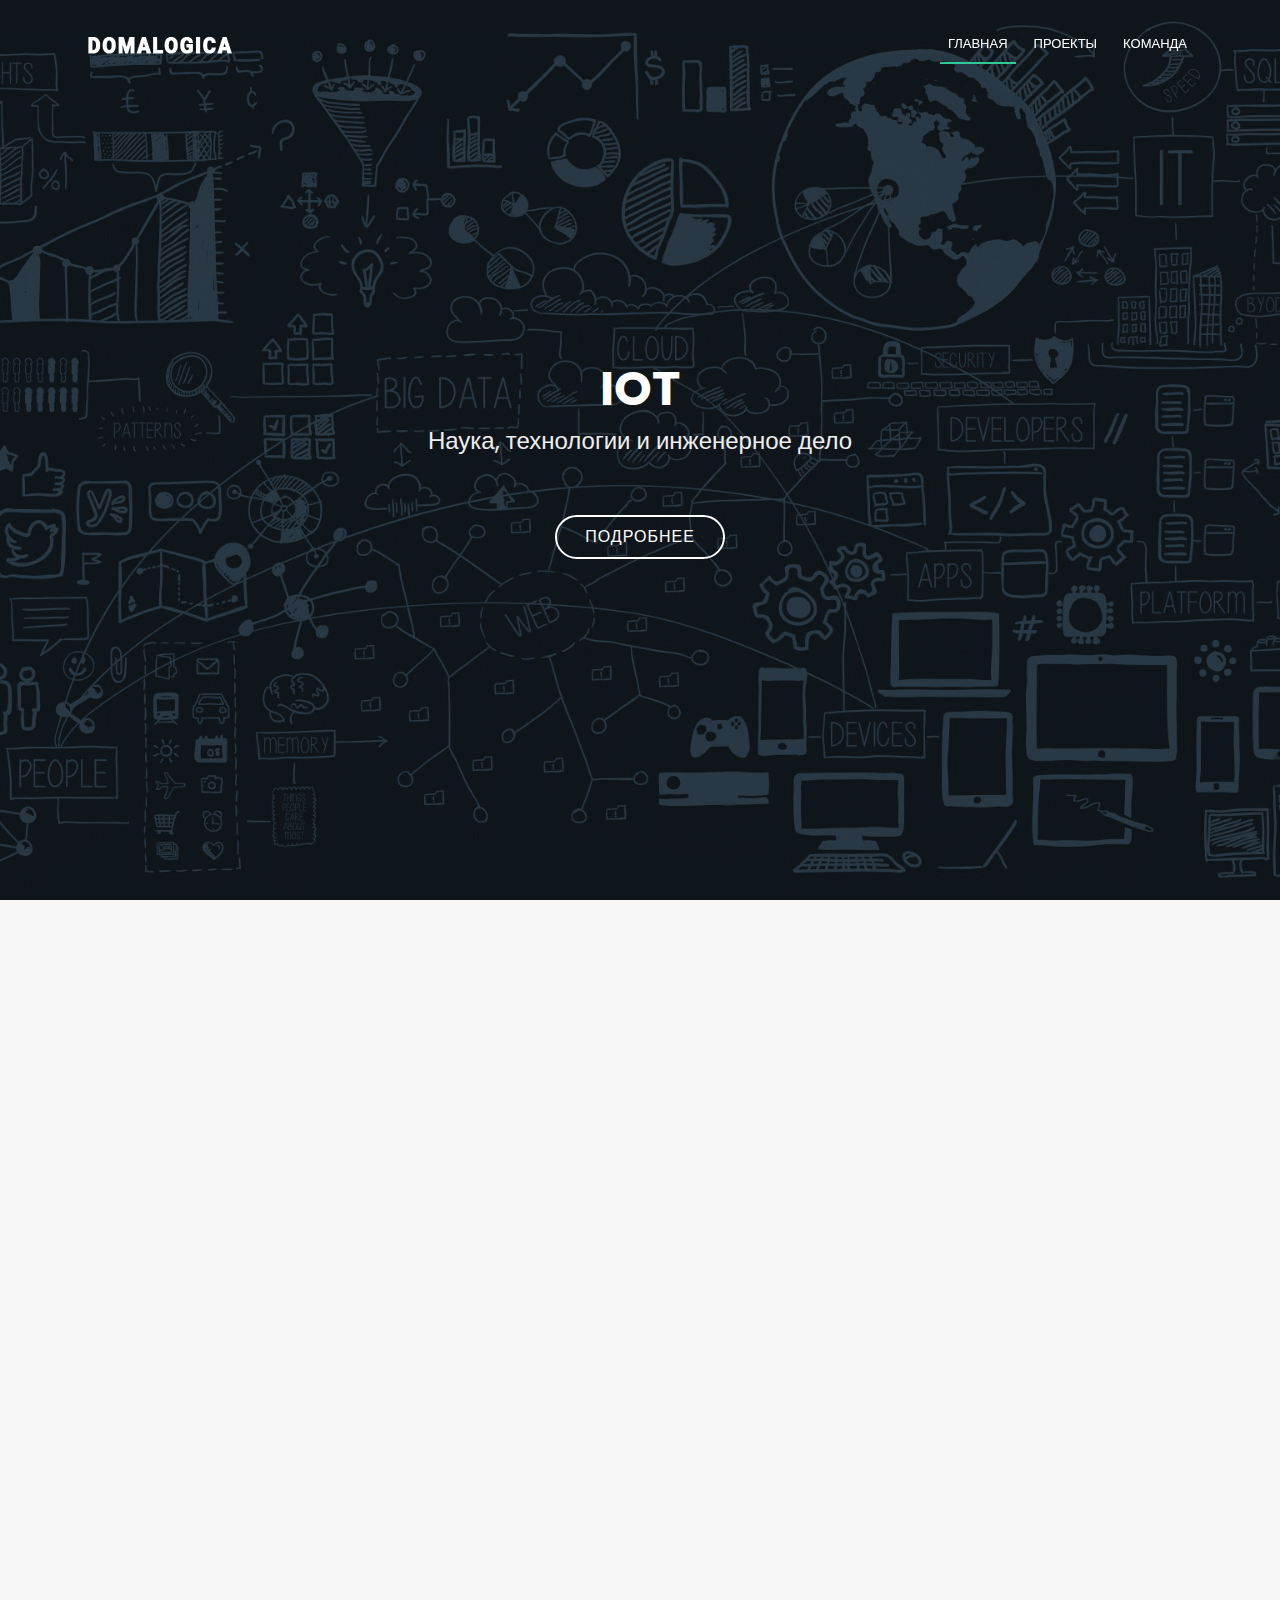
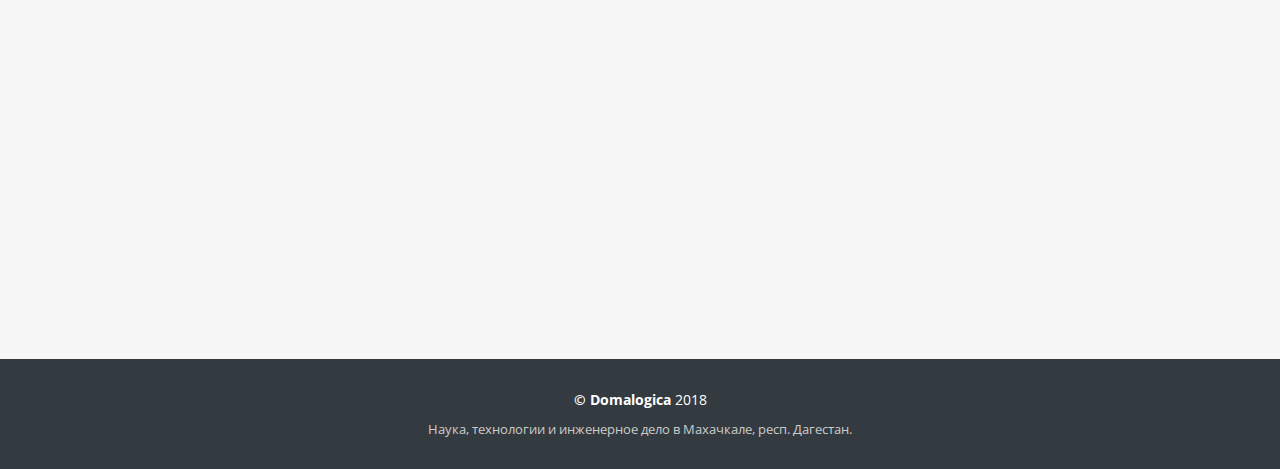
==== commit a65a1b11: "new" ====
--- a/templates/index.html
+++ b/templates/index.html
@@ -59,9 +59,10 @@
         <ul class="nav-menu">
           <li class="menu-active"><a href="#hero">Главная</a></li>
           <li><a href="#portfolio">Проекты</a></li>
-          <li><a href="#services">СМИ</a></li>
+          <li><a href="#contact">Команда</a></li>
+          <!-- <li><a href="#services">СМИ</a></li> -->
           <!-- <li><a href="#team">Контакты</a></li> -->
-          <li><a href="#about">О нас</a></li>
+          <!-- <li><a href="#about">О нас</a></li> -->
         </ul>
       </nav><!-- #nav-menu-container -->
     </div>
@@ -114,7 +115,7 @@
         <div class="row" id="portfolio-wrapper">
                  <div class="col-lg-3 col-md-6 portfolio-item filter-app">
                    <a href="../static/img/portfolio/6.jpg" target="_blank">
-                     <img src="../static/img/portfolio/6.jpg" alt="" style="width: 100%">
+                     <img src="../static/img/portfolio/6.jpg" alt="" style="width: 100%; margin-left: 15px;">
                      <div class="details">
                        <h4>Лего Водомат</h4>
                        <span>Первое выпуск</span>
@@ -124,7 +125,7 @@
 
                  <div class="col-lg-3 col-md-6 portfolio-item filter-web">
                    <a href="../static/img/portfolio/1.jpg" target="_blank">
-                     <img src="../static/img/portfolio/1.jpg" alt="" style="width: 100%">
+                     <img src="../static/img/portfolio/1.jpg" alt="" style="width: 100%; margin-left: 15px;">
                      <div class="details">
                        <h4>Водомат пос.Ленинкент</h4>
                        <span>Установка водомата в пос.Ленинкент</span>
@@ -134,7 +135,7 @@
 
                  <div class="col-lg-3 col-md-6 portfolio-item filter-app">
                    <a href="../static/img/portfolio/7.jpg" target="_blank">
-                     <img src="../static/img/portfolio/7.jpg" alt="" style="width: 100%">
+                     <img src="../static/img/portfolio/7.jpg" alt="" style="width: 100%; margin-left: 15px;">
                      <div class="details">
                        <h4>Лего Водомат</h4>
                        <span>Проектирование водомата</span>
@@ -144,7 +145,7 @@
 
                  <div class="col-lg-3 col-md-6 portfolio-item filter-card">
                    <a href="../static/img/portfolio/2.jpg" target="_blank">
-                     <img src="../static/img/portfolio/2.jpg" alt="" style="width: 100%">
+                     <img src="../static/img/portfolio/2.jpg" alt="" style="width: 100%; margin-left: 15px;">
                      <div class="details">
                        <h4>HoReCa Водомат</h4>
                        <span>Alored dono par</span>
@@ -154,7 +155,7 @@
 
                  <div class="col-lg-3 col-md-6 portfolio-item filter-card">
                    <a href="../static/img/portfolio/3.jpg" target="_blank">
-                     <img src="../static/img/portfolio/3.jpg" alt="" style="width: 100%">
+                     <img src="../static/img/portfolio/3.jpg" alt="" style="width: 100%; margin-left: 15px;">
                      <div class="details">
                        <h4>HoReCa Водомат</h4>
                        <span>Alored dono par</span>
@@ -164,7 +165,7 @@
 
                  <div class="col-lg-3 col-md-6 portfolio-item filter-web">
                    <a href="../static/img/portfolio/4.jpg" target="_blank">
-                     <img src="../static/img/portfolio/4.jpg" alt="" style="width: 100%">
+                     <img src="../static/img/portfolio/4.jpg" alt="" style="width: 100%; margin-left: 15px;">
                      <div class="details">
                        <h4>Первый водомат</h4>
                        <span>Выставка в г.Дербент</span>
@@ -174,7 +175,7 @@
 
                  <div class="col-lg-3 col-md-6 portfolio-item filter-card">
                    <a href="../static/img/portfolio/5.jpg" target="_blank">
-                     <img src="../static/img/portfolio/5.jpg" alt="" style="width: 100%">
+                     <img src="../static/img/portfolio/5.jpg" alt="" style="width: 100%; margin-left: 15px;">
                      <div class="details">
                        <h4>HoReCa Водомат</h4>
                        <span>Alored dono par</span>
@@ -184,7 +185,7 @@
 
                  <div class="col-lg-3 col-md-6 portfolio-item filter-app">
                    <a href="../static/img/portfolio/8.jpg" target="_blank">
-                     <img src="../static/img/portfolio/8.jpg" alt="" style="width: 100%">
+                     <img src="../static/img/portfolio/8.jpg" alt="" style="width: 100%; margin-left: 15px;">
                      <div class="details">
                        <h4>Лего Водомат</h4>
                        <span>Покраска водомата</span>
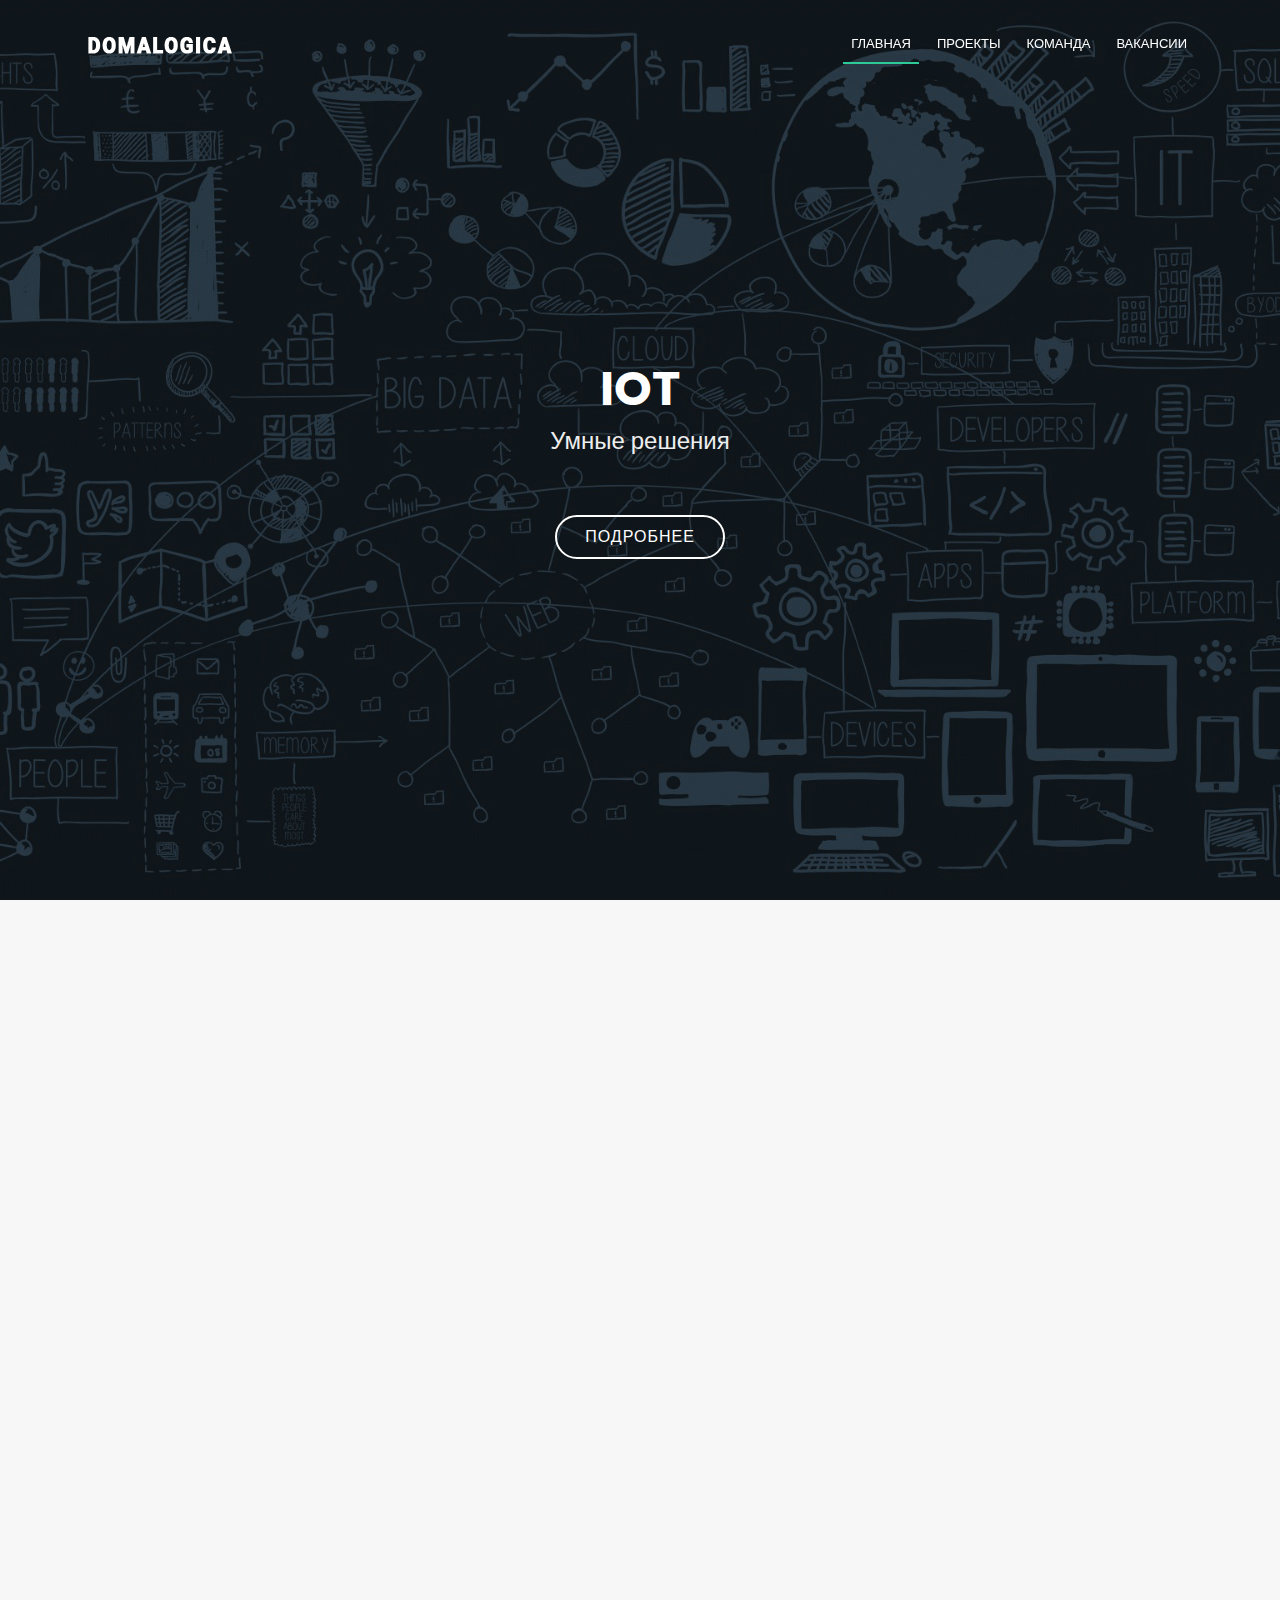
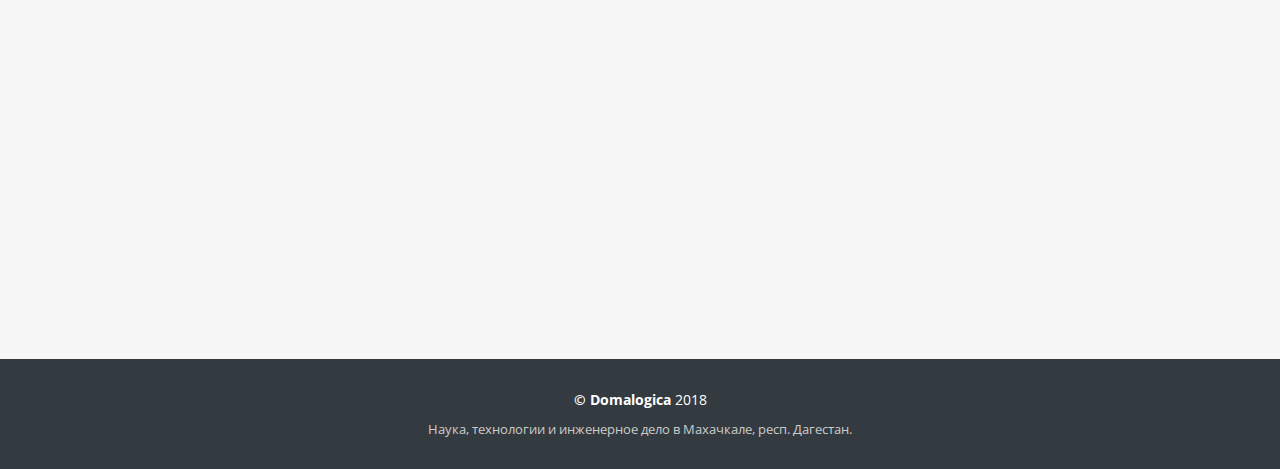
==== commit bbd86c8a: "new" ====
--- a/templates/index.html
+++ b/templates/index.html
@@ -2,13 +2,13 @@
 <html lang="en">
 <head>
   <meta charset="utf-8">
-  <title>Regna Bootstrap Template</title>
+  <title>Компания "Домалогика" Умные технологии.</title>
   <meta content="width=device-width, initial-scale=1.0" name="viewport">
   <meta content="" name="keywords">
   <meta content="" name="description">
 
   <!-- Favicons -->
-  <link href="../static/img/favicon.png" rel="icon">
+  <link href="../static/img/favicon.jpg" rel="icon">
   <link href="../static/img/apple-touch-icon.png" rel="apple-touch-icon">
 
   <!-- Google Fonts -->
@@ -60,6 +60,7 @@
           <li class="menu-active"><a href="#hero">Главная</a></li>
           <li><a href="#portfolio">Проекты</a></li>
           <li><a href="#contact">Команда</a></li>
+          <li><a href="/vacancies">Вакансии</a></li>
           <!-- <li><a href="#services">СМИ</a></li> -->
           <!-- <li><a href="#team">Контакты</a></li> -->
           <!-- <li><a href="#about">О нас</a></li> -->
@@ -74,7 +75,7 @@
   <section id="hero">
     <div class="hero-container">
       <h1>IoT</h1>
-      <h2>Наука, технологии и инженерное дело</h2>
+      <h2>Умные решения</h2>
       <a href="#portfolio" class="btn-get-started">Подробнее</a>
     </div>
   </section><!-- #hero -->
